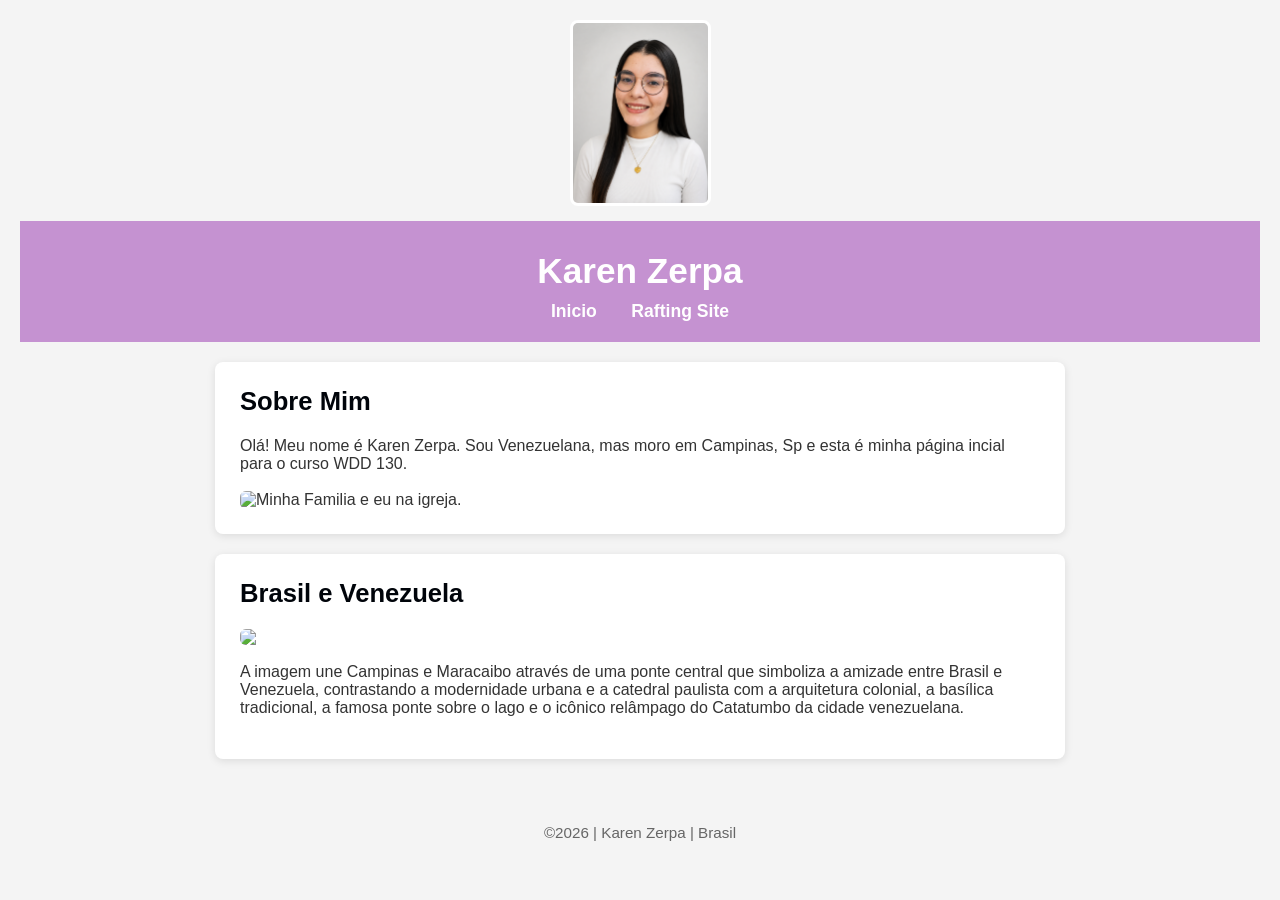
==== index.html @ 2f873eb9 "" ====
<!DOCTYPE html>
<html lang="pt-br">

<head>
    <meta charset="UTF-8">
    <meta name="viewport" content="width=device-width, initial-scale=1.0">
    <title>Karen Zerpa | WDD 130</title>
    <img src="imagens/perfil.png" alt="Foto de perfil de Karen Zerpa" width="135" height="180"
      style="object-fit: cover; border-radius: 8px; display: block; margin: 0 auto 15px auto;">
    <meta name="description"
      content="Página inicial de Karen Zerpa para o curso WDD 130, apresentando meu perfil e informações sobre o Brasil">
    <meta name="author" content="Karen Zerpa">
    <link rel="stylesheet" href="estilos/estilos.css">
</head>

<body>

    <header>
        <h1>Karen Zerpa</h1>
        <nav>
            <a href="#">Inicio</a>
            <a herf="wwr/">Rafting Site</a>
        </nav>
    </header>

    <main>
        <h2>Sobre Mim</h2>
        </p>Olá! Meu nome é Karen Zerpa. Sou Venezuelana, mas moro em Campinas, Sp e esta é minha
        página incial para o curso WDD 130.</p>
        <img src="imagens/minha_familia.jpg" alt="Minha Familia e eu na igreja.">
    </main>

    <aside>
        <h2>Brasil e Venezuela</h2>
        <img src="imagens/maracampinas.png">
        </p>A imagem une Campinas e Maracaibo através de uma ponte central que simboliza a amizade
        entre Brasil
        e Venezuela, contrastando a modernidade urbana e a catedral paulista com a arquitetura
        colonial, a
        basílica tradicional, a famosa ponte sobre o lago e o icônico relâmpago do Catatumbo da
        cidade
        venezuelana.</p>
    </aside>
    <footer>
        <p>©2026 | Karen Zerpa | Brasil</p>
    </footer>


</body>

</html>
---- estilos/estilos.css ----
body {
    font-family: Arial, sans-serif;
    background-color: #f4f4f4;
    color: #333333;
    margin: 0;
    padding: 20px;
}

header {
    background-color: #c592d1;
    color: #ffffff;
    padding: 20px;
    text-align: center;
}

header h1 {
    font-size: 2.2rem;
    margin: 10px 0;
}

nav a {
    color: #ffffff;
    font-size: 1.1rem;
    margin: 0 15px;
    text-decoration: none;
    font-weight: bold;
}

nav a:hover {
    text-decoration: underline;
}

img {
    display: block;
    height: auto;
}

.foto-perfil,
img[src="imagens/perfil.png"] {
    width: 135px !important;
    height: 180px !important;
    object-fit: cover;
    border-radius: 8px;
    margin: 0 auto 15px auto;
    border: 3px solid #ffffff;
}

main img {
    max-width: 300px;
    border-radius: 6px;
    margin-top: 15px;
}

aside img {
    max-width: 450px;
    border-radius: 6px;
    margin-top: 15px;
}

main,
aside {
    background-color: #ffffff;
    padding: 25px;
    margin: 20px auto;
    max-width: 800px;
    border-radius: 8px;
    box-shadow: 0 2px 8px rgba(0, 0, 0, 0.1);
}

main h2,
aside h2 {
    color: #00040a;
    font-size: 1.6rem;
    margin-top: 0;
}

main p,
aside p {
    font-size: 1.1rem;
    line-height: 1.6;
}

footer {
    text-align: center;
    padding: 20px;
    color: #666666;
    font-size: 0.95rem;
    margin-top: 30px;
}
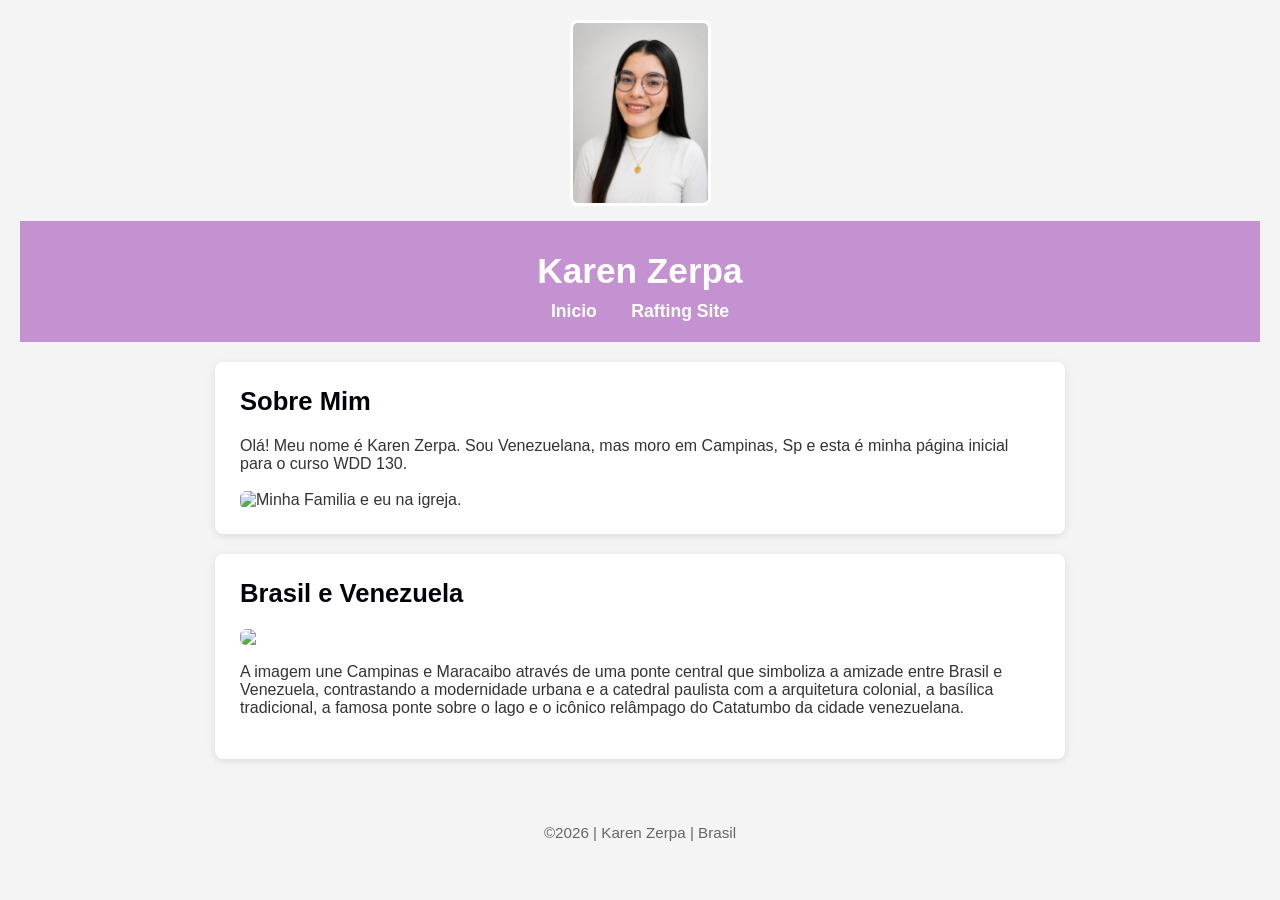
==== commit c750939f: "ajusta parágrafos e tags do index.html" ====
--- a/index.html
+++ b/index.html
@@ -19,14 +19,14 @@
         <h1>Karen Zerpa</h1>
         <nav>
             <a href="#">Inicio</a>
-            <a herf="wwr/">Rafting Site</a>
+            <a href="wwr/">Rafting Site</a>
         </nav>
     </header>
 
     <main>
         <h2>Sobre Mim</h2>
         </p>Olá! Meu nome é Karen Zerpa. Sou Venezuelana, mas moro em Campinas, Sp e esta é minha
-        página incial para o curso WDD 130.</p>
+        página inicial para o curso WDD 130.</p>
         <img src="imagens/minha_familia.jpg" alt="Minha Familia e eu na igreja.">
     </main>
 
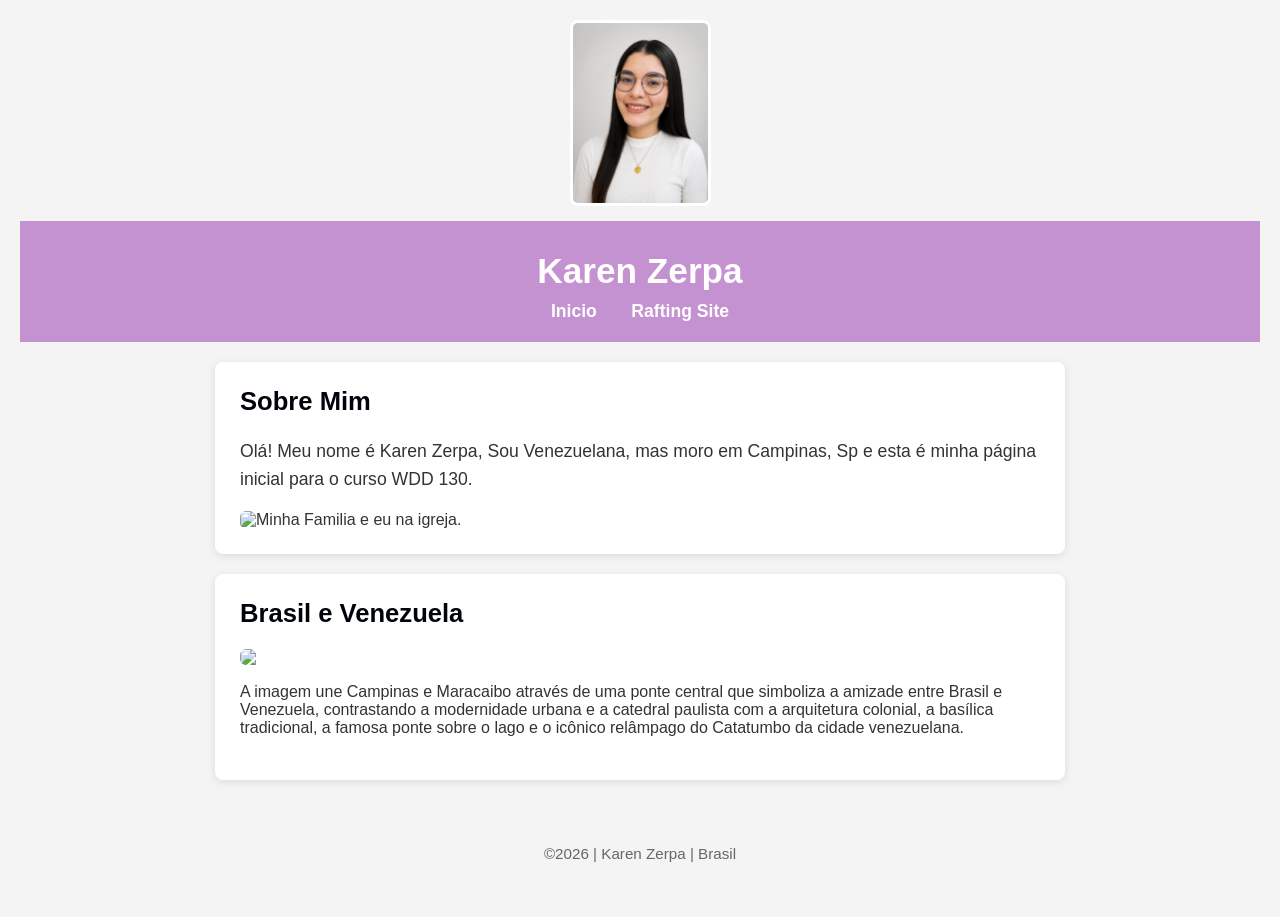
==== commit dcd8e812: "ajusta paragrafos e tags do index.html" ====
--- a/index.html
+++ b/index.html
@@ -19,14 +19,14 @@
         <h1>Karen Zerpa</h1>
         <nav>
             <a href="#">Inicio</a>
-            <a href="wwr/">Rafting Site</a>
+            <a href="wwr/index.html">Rafting Site</a>
         </nav>
     </header>
 
     <main>
         <h2>Sobre Mim</h2>
-        </p>Olá! Meu nome é Karen Zerpa. Sou Venezuelana, mas moro em Campinas, Sp e esta é minha
-        página inicial para o curso WDD 130.</p>
+        <p>Olá! Meu nome é Karen Zerpa, Sou Venezuelana, mas moro em Campinas, Sp e esta é minha
+            página inicial para o curso WDD 130.</p>
         <img src="imagens/minha_familia.jpg" alt="Minha Familia e eu na igreja.">
     </main>
 
@@ -36,10 +36,8 @@
         </p>A imagem une Campinas e Maracaibo através de uma ponte central que simboliza a amizade
         entre Brasil
         e Venezuela, contrastando a modernidade urbana e a catedral paulista com a arquitetura
-        colonial, a
-        basílica tradicional, a famosa ponte sobre o lago e o icônico relâmpago do Catatumbo da
-        cidade
-        venezuelana.</p>
+        colonial, a basílica tradicional, a famosa ponte sobre o lago e o icônico relâmpago do
+        Catatumbo da cidade venezuelana.</p>
     </aside>
     <footer>
         <p>©2026 | Karen Zerpa | Brasil</p>
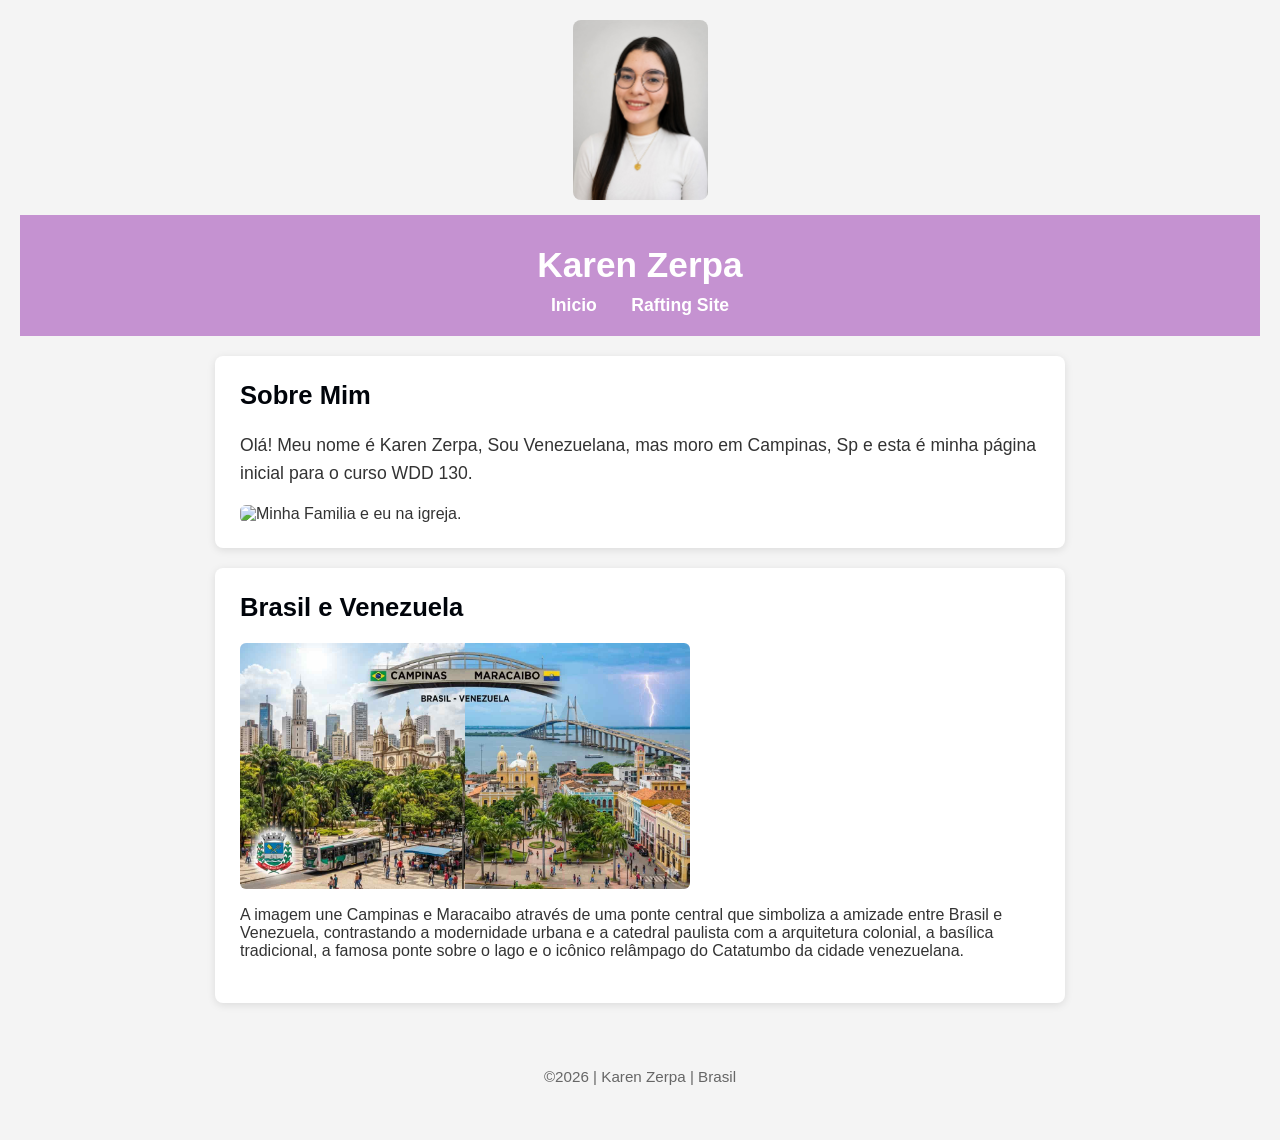
==== commit ef061fe0: "Atualização site 1.0" ====
--- a/index.html
+++ b/index.html
@@ -5,12 +5,12 @@
     <meta charset="UTF-8">
     <meta name="viewport" content="width=device-width, initial-scale=1.0">
     <title>Karen Zerpa | WDD 130</title>
-    <img src="imagens/perfil.png" alt="Foto de perfil de Karen Zerpa" width="135" height="180"
+    <img src="imagens/perfil.jpg" alt="Foto de perfil de Karen Zerpa" width="135" height="180"
       style="object-fit: cover; border-radius: 8px; display: block; margin: 0 auto 15px auto;">
     <meta name="description"
       content="Página inicial de Karen Zerpa para o curso WDD 130, apresentando meu perfil e informações sobre o Brasil">
     <meta name="author" content="Karen Zerpa">
-    <link rel="stylesheet" href="estilos/estilos.css">
+    <link rel="stylesheet" href="./estilos/estilos.css">
 </head>
 
 <body>
@@ -32,7 +32,7 @@
 
     <aside>
         <h2>Brasil e Venezuela</h2>
-        <img src="imagens/maracampinas.png">
+        <img src="imagens/maracampinas.jpg" alt="Uma foto representando os dois paises">
         </p>A imagem une Campinas e Maracaibo através de uma ponte central que simboliza a amizade
         entre Brasil
         e Venezuela, contrastando a modernidade urbana e a catedral paulista com a arquitetura
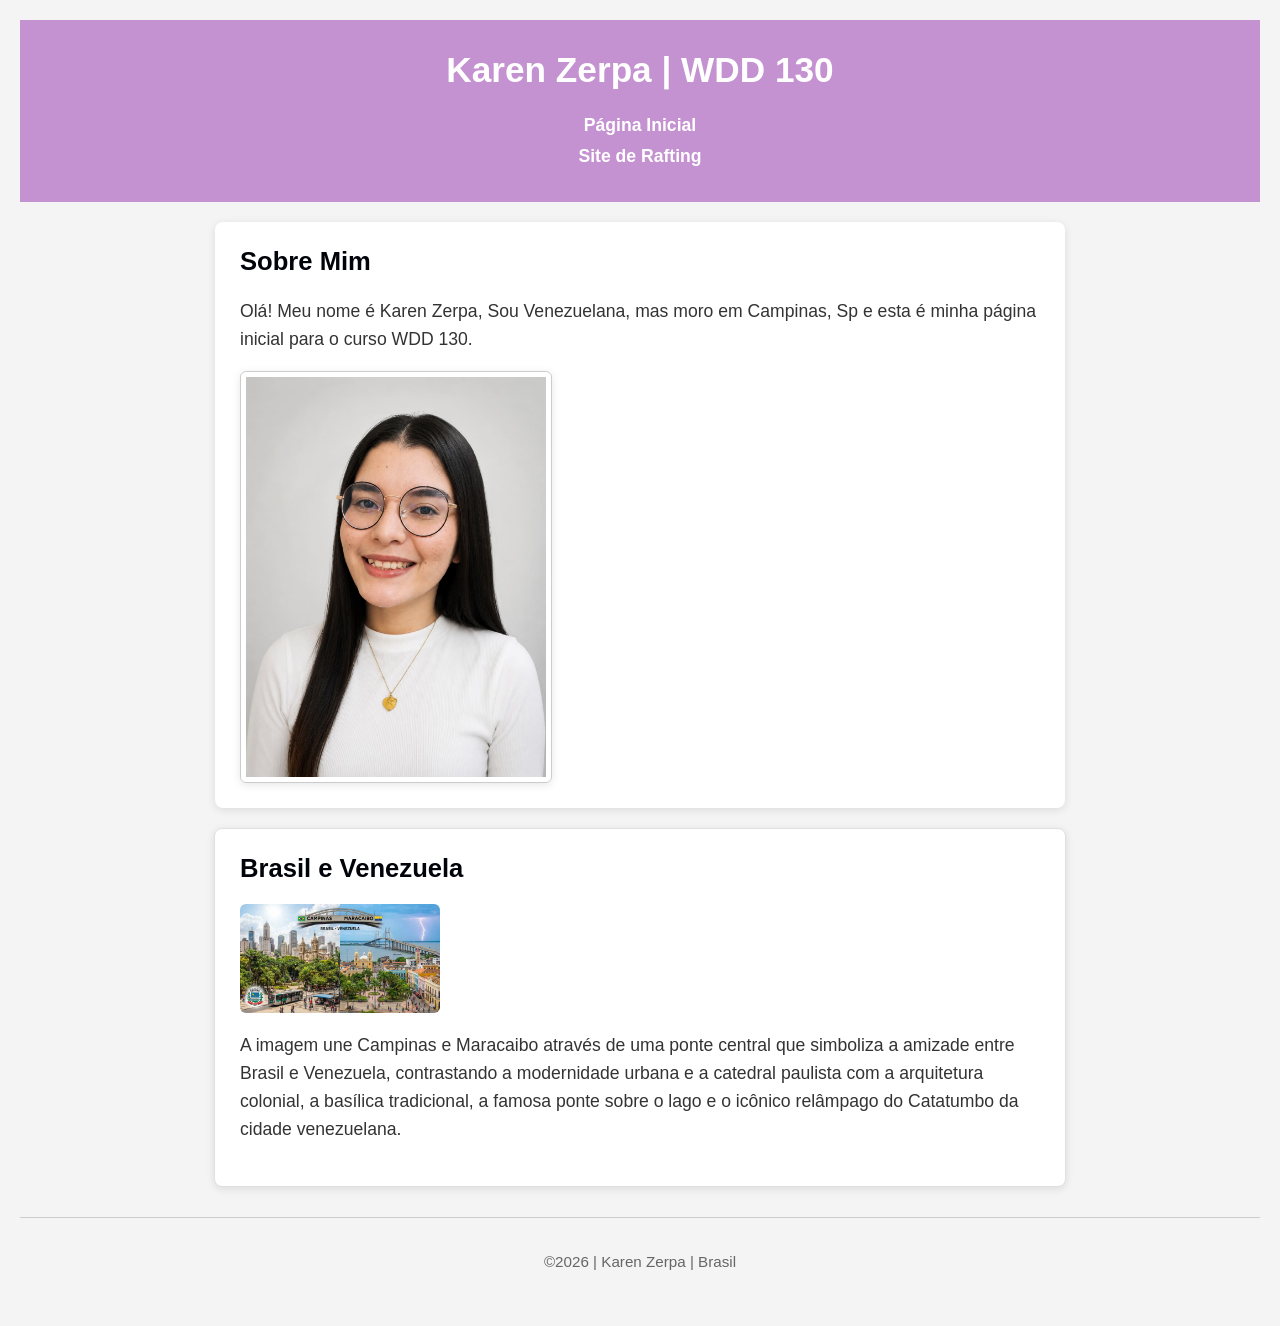
==== commit b5ff6292: "Correnteza Adventure" ====
--- a/index.html
+++ b/index.html
@@ -1,25 +1,26 @@
 <!DOCTYPE html>
-<html lang="pt-br">
+<html lang="pt-BR">
 
 <head>
     <meta charset="UTF-8">
     <meta name="viewport" content="width=device-width, initial-scale=1.0">
-    <title>Karen Zerpa | WDD 130</title>
-    <img src="imagens/perfil.jpg" alt="Foto de perfil de Karen Zerpa" width="135" height="180"
-      style="object-fit: cover; border-radius: 8px; display: block; margin: 0 auto 15px auto;">
+    
+    <meta name="author" content="Karen Zerpa">
     <meta name="description"
       content="Página inicial de Karen Zerpa para o curso WDD 130, apresentando meu perfil e informações sobre o Brasil">
-    <meta name="author" content="Karen Zerpa">
+    
+    <title>Karen Zerpa | WDD 130</title>
+
     <link rel="stylesheet" href="./estilos/estilos.css">
 </head>
 
 <body>
 
     <header>
-        <h1>Karen Zerpa</h1>
+        <h1>Karen Zerpa | WDD 130</h1>
         <nav>
-            <a href="#">Inicio</a>
-            <a href="wwr/index.html">Rafting Site</a>
+            <a href="#">Página Inicial</a>
+            <a href="wwr/">Site de Rafting</a>
         </nav>
     </header>
 
@@ -27,13 +28,13 @@
         <h2>Sobre Mim</h2>
         <p>Olá! Meu nome é Karen Zerpa, Sou Venezuelana, mas moro em Campinas, Sp e esta é minha
             página inicial para o curso WDD 130.</p>
-        <img src="imagens/minha_familia.jpg" alt="Minha Familia e eu na igreja.">
+        <img src="imagens/perfil.jpg" alt="Foto de perfil de Karen Zerpa">
     </main>
 
     <aside>
         <h2>Brasil e Venezuela</h2>
         <img src="imagens/maracampinas.jpg" alt="Uma foto representando os dois paises">
-        </p>A imagem une Campinas e Maracaibo através de uma ponte central que simboliza a amizade
+        <p>A imagem une Campinas e Maracaibo através de uma ponte central que simboliza a amizade
         entre Brasil
         e Venezuela, contrastando a modernidade urbana e a catedral paulista com a arquitetura
         colonial, a basílica tradicional, a famosa ponte sobre o lago e o icônico relâmpago do
--- a/estilos/estilos.css
+++ b/estilos/estilos.css
@@ -18,12 +18,20 @@
     margin: 10px 0;
 }
 
+nav {
+    background-color: #c592d1;
+    padding: 10px;
+    text-align: center;
+}
+
 nav a {
     color: #ffffff;
     font-size: 1.1rem;
     margin: 0 15px;
     text-decoration: none;
     font-weight: bold;
+    padding: 5px 10px;
+    display: block;
 }
 
 nav a:hover {
@@ -45,26 +53,58 @@
     border: 3px solid #ffffff;
 }
 
+main {
+    max-width: 800px;
+    background-color: #ffffff;
+    padding: 25px;
+    margin: 20px auto;
+    border-radius: 8px;
+    box-shadow: 0 2px 8px rgba(0, 0, 0, 0.1);
+}
+
+h1 {
+    color: #ffffff;
+}
+
 main img {
+    width: 100%;
+    height: auto;
+    border: 1px solid #cccccc;
+    padding: 5px;
+    box-shadow: 0 2px 8px rgba(0, 0, 0, 0.1);
     max-width: 300px;
     border-radius: 6px;
     margin-top: 15px;
 }
 
+aside {
+    width: 100%;
+    max-width: 800px;
+    margin: 20px auto;
+    border: 1px solid #e0e0e0;
+    padding: 25px;
+    background-color: #ffffff;
+    color: #333333;
+    border-radius: 8px;
+    box-shadow: 0 2px 8px rgba(0, 0, 0, 0.1);
+}
+
 aside img {
+    width: 200px;
+    height: auto;
     max-width: 450px;
     border-radius: 6px;
     margin-top: 15px;
 }
 
-main,
-aside {
-    background-color: #ffffff;
-    padding: 25px;
-    margin: 20px auto;
-    max-width: 800px;
-    border-radius: 8px;
-    box-shadow: 0 2px 8px rgba(0, 0, 0, 0.1);
+p {
+    padding: 0;
+}
+
+main p,
+aside p {
+    font-size: 1.1rem;
+    line-height: 1.6;
 }
 
 main h2,
@@ -74,16 +114,11 @@
     margin-top: 0;
 }
 
-main p,
-aside p {
-    font-size: 1.1rem;
-    line-height: 1.6;
-}
-
 footer {
     text-align: center;
     padding: 20px;
     color: #666666;
     font-size: 0.95rem;
     margin-top: 30px;
+    border-top: 1px solid #cccccc;
 }
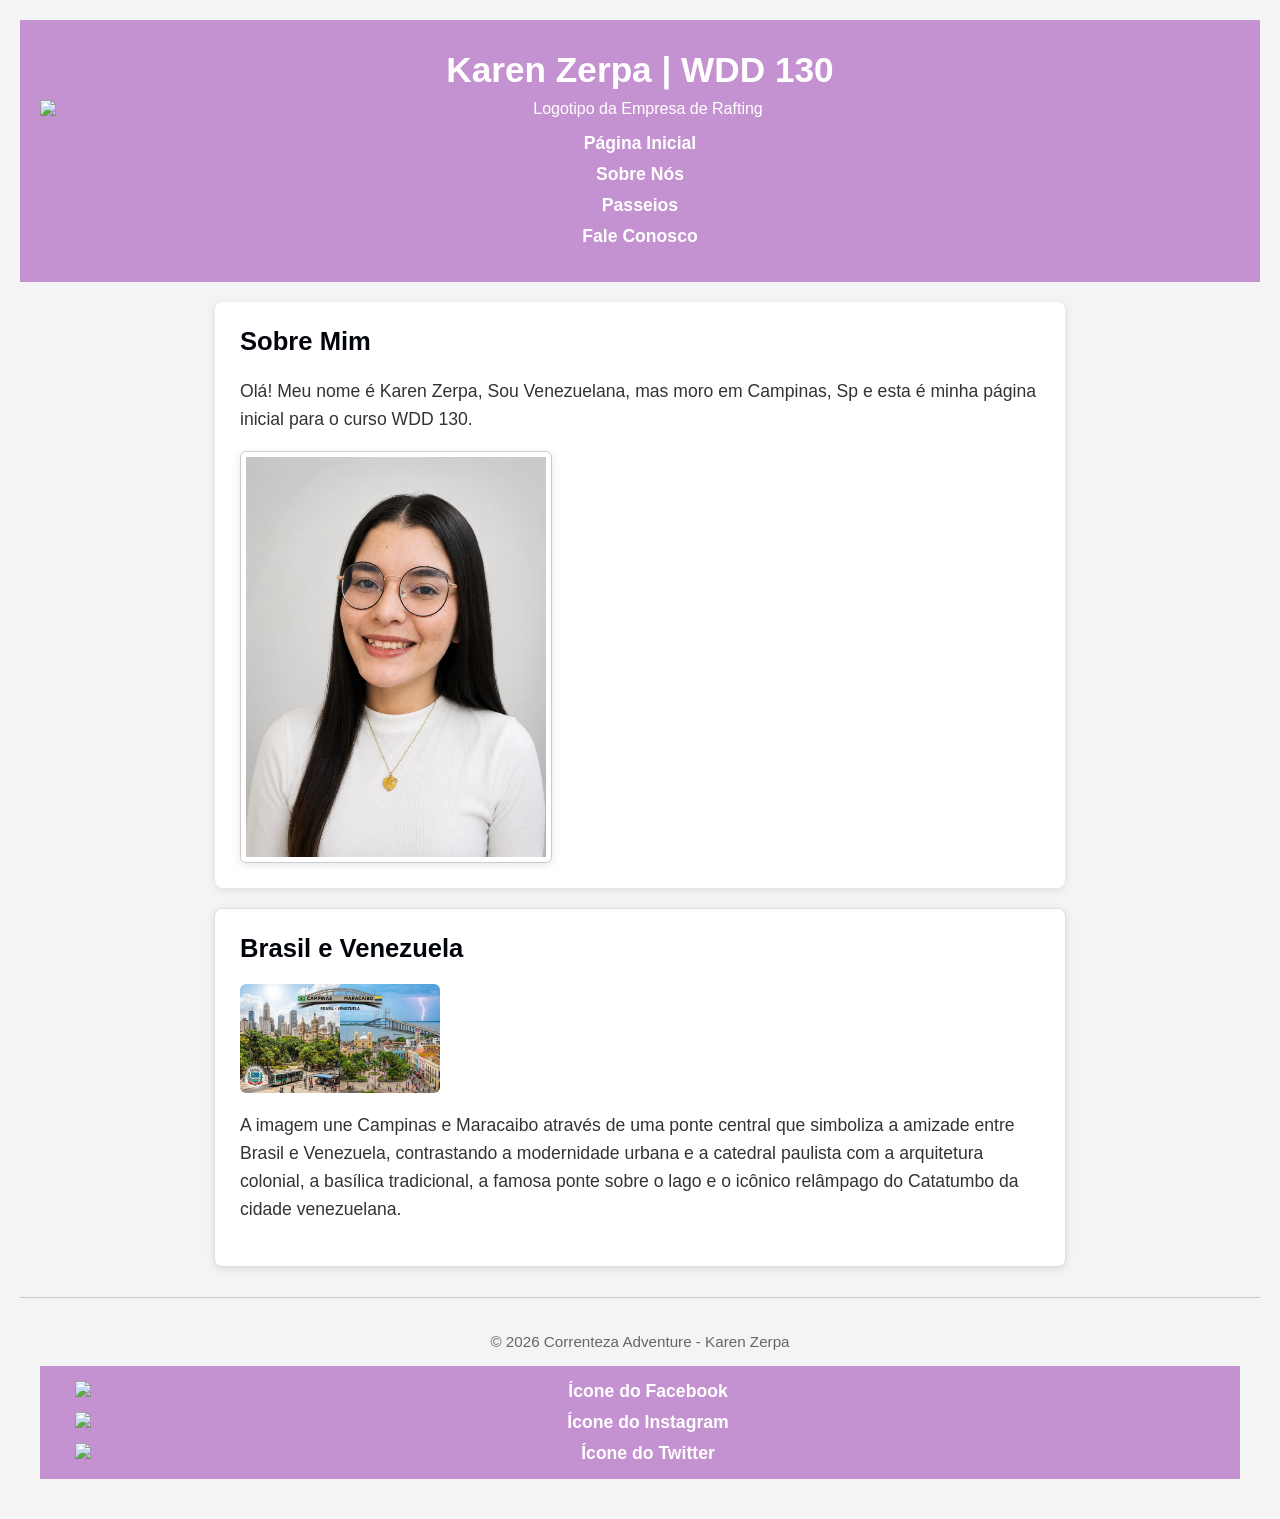
==== commit 7f2cc280: "arrumando codigos" ====
--- a/index.html
+++ b/index.html
@@ -18,9 +18,12 @@
 
     <header>
         <h1>Karen Zerpa | WDD 130</h1>
-        <nav>
-            <a href="#">Página Inicial</a>
-            <a href="wwr/">Site de Rafting</a>
+        <img src="imagens/logo-rafting.png" alt="Logotipo da Empresa de Rafting" class="logo-img">
+        <nav class="nav-flex">
+            <a href="index.html">Página Inicial</a>
+            <a href="sobre.html">Sobre Nós</a>
+            <a href="passeios.html">Passeios</a>
+            <a href="contato.html">Fale Conosco</a>
         </nav>
     </header>
 
@@ -40,8 +43,19 @@
         colonial, a basílica tradicional, a famosa ponte sobre o lago e o icônico relâmpago do
         Catatumbo da cidade venezuelana.</p>
     </aside>
-    <footer>
-        <p>©2026 | Karen Zerpa | Brasil</p>
+    <footer class="footer-container">
+        <p>&copy; 2026 Correnteza Adventure - Karen Zerpa</p>
+        <nav class="socialmedia">
+            <a href="https://facebook.com" target="_blank" rel="noopener">
+                <img src="imagens/facebook-icon.png" alt="Ícone do Facebook">
+            </a>
+            <a href="https://instagram.com" target="_blank" rel="noopener">
+                <img src="imagens/instagram-icon.jpg" alt="Ícone do Instagram">
+            </a>
+            <a href="https://twitter.com" target="_blank" rel="noopener">
+                <img src="imagens/twitter-icon.png" alt="Ícone do Twitter">
+            </a>
+        </nav>
     </footer>
 
 
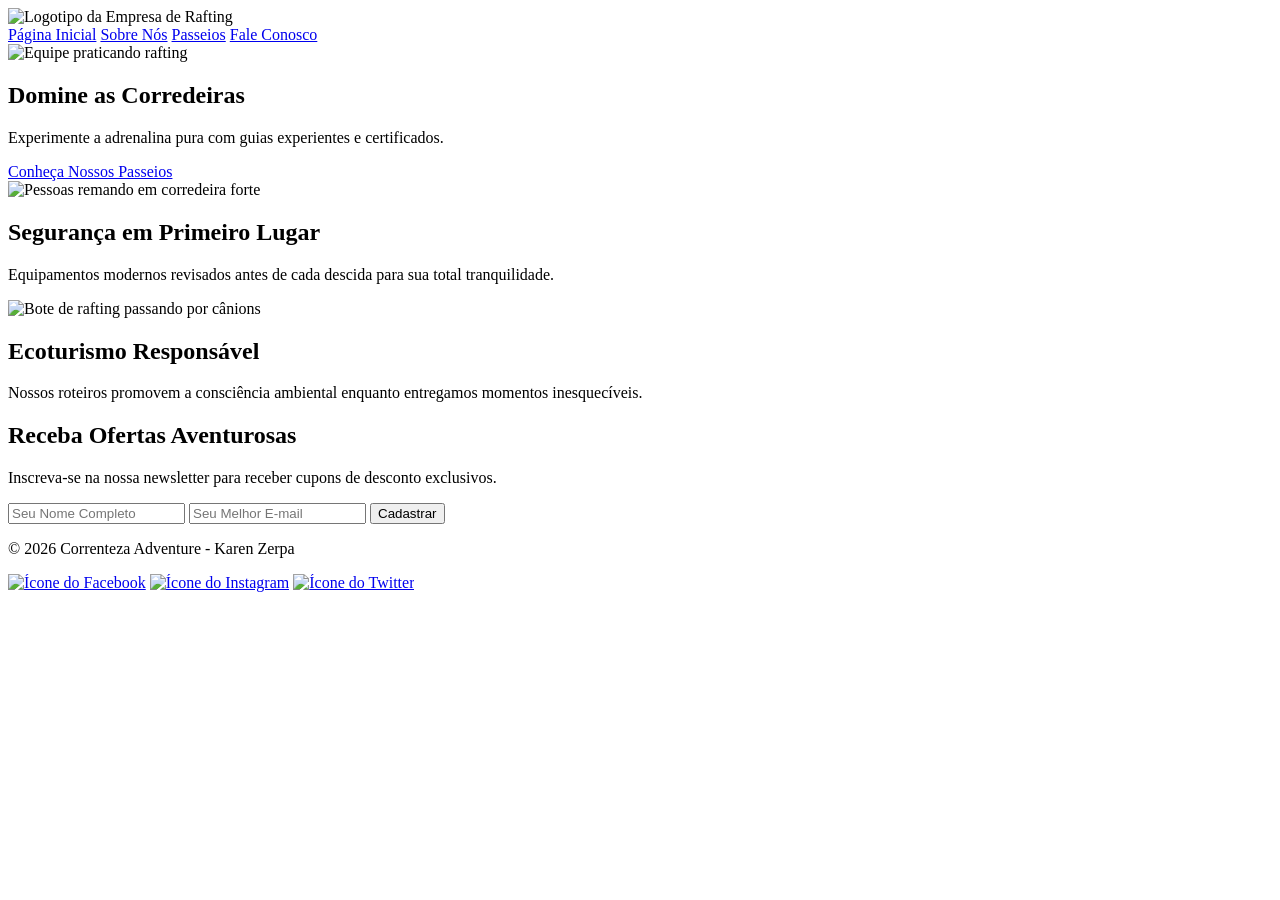
==== commit 284e434e: "arrumando codigo" ====
--- a/index.html
+++ b/index.html
@@ -4,21 +4,16 @@
 <head>
     <meta charset="UTF-8">
     <meta name="viewport" content="width=device-width, initial-scale=1.0">
-    
     <meta name="author" content="Karen Zerpa">
     <meta name="description"
-      content="Página inicial de Karen Zerpa para o curso WDD 130, apresentando meu perfil e informações sobre o Brasil">
-    
-    <title>Karen Zerpa | WDD 130</title>
-
-    <link rel="stylesheet" href="./estilos/estilos.css">
+      content="Bem-vindo à Correnteza Adventure. Encontre as melhores aventuras radicais em corredeiras e experiências inesquecíveis de rafting.">
+    <title>Página Inicial | Correnteza Adventure</title>
+    <link rel="stylesheet" href="styles/rafting.css">
 </head>
 
 <body>
-
-    <header>
-        <h1>Karen Zerpa | WDD 130</h1>
-        <img src="imagens/logo-rafting.png" alt="Logotipo da Empresa de Rafting" class="logo-img">
+    <header class="header-grid">
+        <img src="images/logo-rafting.png" alt="Logotipo da Empresa de Rafting" class="logo-img">
         <nav class="nav-flex">
             <a href="index.html">Página Inicial</a>
             <a href="sobre.html">Sobre Nós</a>
@@ -26,39 +21,53 @@
             <a href="contato.html">Fale Conosco</a>
         </nav>
     </header>
-
     <main>
-        <h2>Sobre Mim</h2>
-        <p>Olá! Meu nome é Karen Zerpa, Sou Venezuelana, mas moro em Campinas, Sp e esta é minha
-            página inicial para o curso WDD 130.</p>
-        <img src="imagens/perfil.jpg" alt="Foto de perfil de Karen Zerpa">
+        <section class="hero-container">
+            <img src="images/hero-home.jpg" alt="Equipe praticando rafting" class="hero-img">
+            <div class="hero-msg">
+                <h1>Domine as Corredeiras</h1>
+                <p>Experimente a adrenalina pura com guias experientes e certificados.</p>
+                <a href="passeios.html" class="btn-action" style="margin-top: 15px;">Conheça Nossos
+                    Passeios</a>
+            </div>
+        </section>
+        <section class="main-grid">
+            <div class="grid-card">
+                <img src="images/aventura1.jpg" alt="Pessoas remando em corredeira forte">
+                <h2>Segurança em Primeiro Lugar</h2>
+                <p>Equipamentos modernos revisados antes de cada descida para sua total
+                    tranquilidade.</p>
+            </div>
+            <div class="grid-card">
+                <img src="images/aventura2.jpg" alt="Bote de rafting passando por cânions">
+                <h2>Ecoturismo Responsável</h2>
+                <p>Nossos roteiros promovem a consciência ambiental enquanto entregamos momentos
+                    inesquecíveis.</p>
+            </div>
+        </section>
+        <section class="newsletter-section">
+            <h2>Receba Ofertas Aventurosas</h2>
+            <p>Inscreva-se na nossa newsletter para receber cupons de desconto exclusivos.</p>
+            <form action="#" method="post" class="newsletter-form">
+                <input type="text" name="news-name" placeholder="Seu Nome Completo" required
+                  aria-label="Nome Completo">
+                <input type="email" name="news-email" placeholder="Seu Melhor E-mail" required
+                  aria-label="E-mail de Contato">
+                <button type="submit" class="btn-action">Cadastrar</button>
+            </form>
+        </section>
     </main>
-
-    <aside>
-        <h2>Brasil e Venezuela</h2>
-        <img src="imagens/maracampinas.jpg" alt="Uma foto representando os dois paises">
-        <p>A imagem une Campinas e Maracaibo através de uma ponte central que simboliza a amizade
-        entre Brasil
-        e Venezuela, contrastando a modernidade urbana e a catedral paulista com a arquitetura
-        colonial, a basílica tradicional, a famosa ponte sobre o lago e o icônico relâmpago do
-        Catatumbo da cidade venezuelana.</p>
-    </aside>
     <footer class="footer-container">
         <p>&copy; 2026 Correnteza Adventure - Karen Zerpa</p>
         <nav class="socialmedia">
-            <a href="https://facebook.com" target="_blank" rel="noopener">
-                <img src="imagens/facebook-icon.png" alt="Ícone do Facebook">
-            </a>
-            <a href="https://instagram.com" target="_blank" rel="noopener">
-                <img src="imagens/instagram-icon.jpg" alt="Ícone do Instagram">
-            </a>
-            <a href="https://twitter.com" target="_blank" rel="noopener">
-                <img src="imagens/twitter-icon.png" alt="Ícone do Twitter">
-            </a>
+            <a href="https://www.facebook.com" target="_blank" rel="noopener"><img
+                  src="images/facebook-icon.png" alt="Ícone do Facebook"></a>
+            <a href="https://www.instagram.com" target="_blank" rel="noopener"><img
+                  src="images/instagram-icon.jpg" alt="Ícone do Instagram"></a>
+            <a href="https://twitter.com" target="_blank" rel="noopener"><img
+                  src="images/twitter-icon.png" alt="Ícone do Twitter"></a>
         </nav>
     </footer>
-
-
 </body>
 
 </html>
